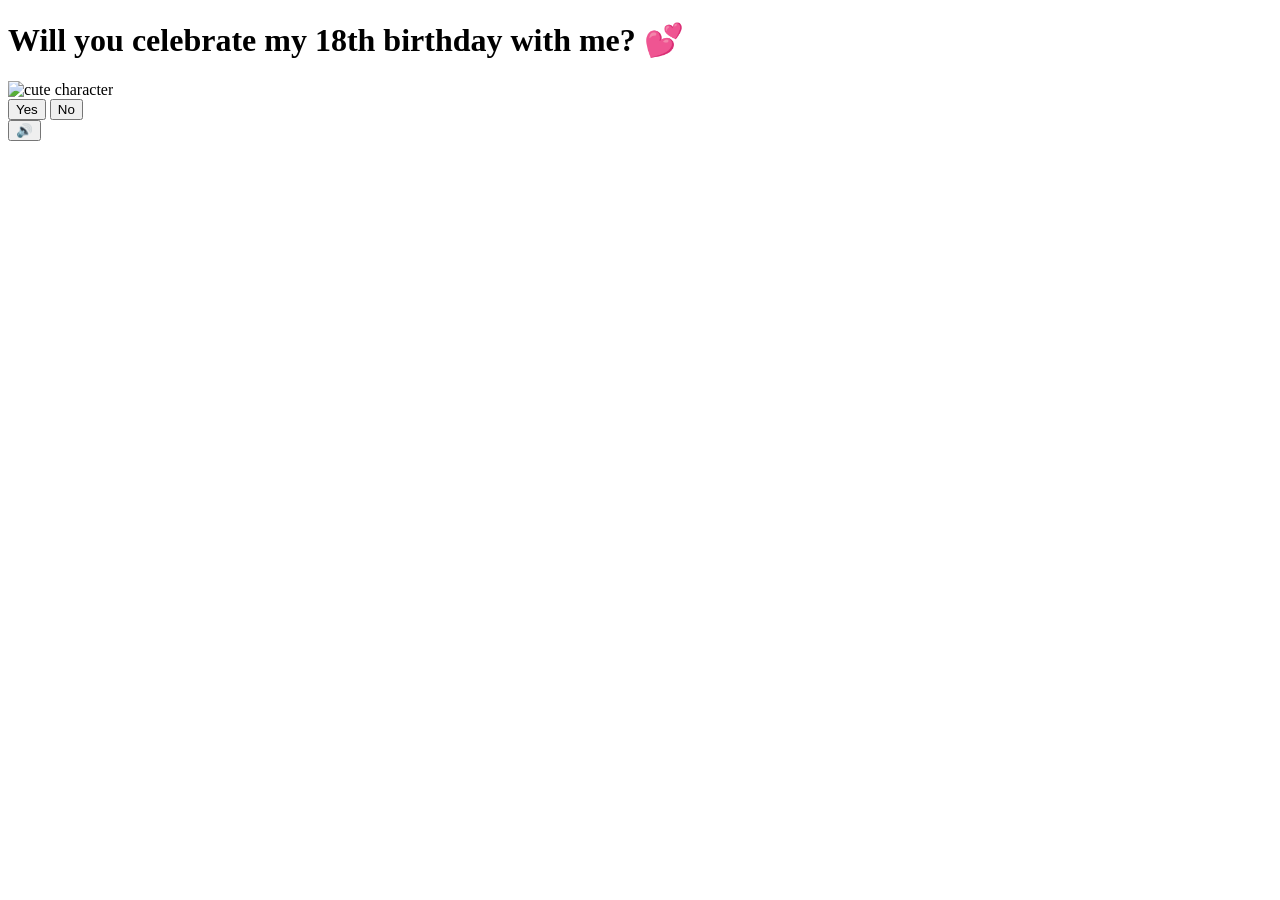
==== index.html @ 62a834d7 "Update index.html" ====
<!DOCTYPE html>
<html lang="en">
<head>
    <meta charset="UTF-8">
    <meta name="viewport" content="width=device-width, initial-scale=1.0">
    <title>Will you celebrate my 18th birthday with me? 💕</title>
    <link rel="preconnect" href="https://fonts.googleapis.com">
    <link href="https://fonts.googleapis.com/css2?family=Nunito:wght@400;700;800;900&display=swap" rel="stylesheet">
    <link rel="stylesheet" href="style.css">
</head>
<body>
    <div class="hearts-bg"></div>

    <div class="container">
        <h1>Will you celebrate my 18th birthday with me? 💕</h1>

        <div class="gif-container">
            <img id="cat-gif" src="https://media.tenor.com/EBV7OT7ACfwAAAAj/u-u-qua-qua-u-quaa.gif" alt="cute character">
        </div>

        <div class="buttons">
            <button id="yes-btn" onclick="handleYesClick()">Yes</button>
            <button id="no-btn" onclick="handleNoClick()">No</button>
        </div>
        <div id="tease-toast"></div>
    </div>

    <audio id="bg-music" loop autoplay muted>
        <source src="music/beabadoobee - Glue Song (Lyrics).mp3" type="audio/mpeg">
    </audio>

    <button id="music-toggle" onclick="toggleMusic()" title="Toggle music">🔊</button>

    <script src="script.js"></script>
</body>
</html>
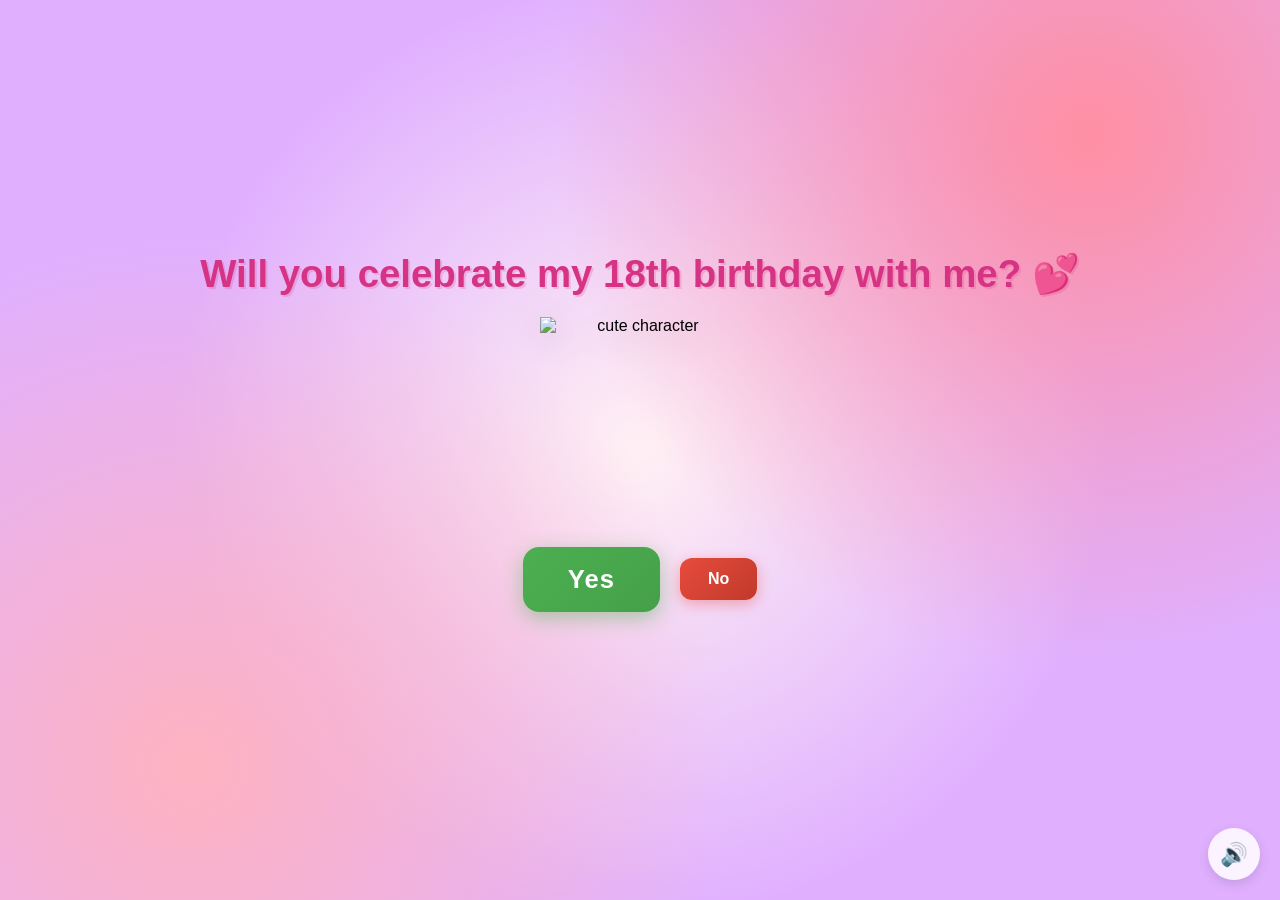
==== commit 0c0444b7: "Update index.html" ====
--- a/index.html
+++ b/index.html
@@ -15,7 +15,7 @@
         <h1>Will you celebrate my 18th birthday with me? 💕</h1>
 
         <div class="gif-container">
-            <img id="cat-gif" src="https://media.tenor.com/EBV7OT7ACfwAAAAj/u-u-qua-qua-u-quaa.gif" alt="cute character">
+            <img id="cat-gif" src="https://media1.tenor.com/m/yEG23sxXIVQAAAAd/shrek-shrek-meme.gif" alt="cute character">
         </div>
 
         <div class="buttons">
@@ -26,7 +26,7 @@
     </div>
 
     <audio id="bg-music" loop autoplay muted>
-        <source src="music/beabadoobee - Glue Song (Lyrics).mp3" type="audio/mpeg">
+        <source src="music/aviansho9-korean-ladka-soft-mix-196554.mp3" type="audio/mpeg">
     </audio>
 
     <button id="music-toggle" onclick="toggleMusic()" title="Toggle music">🔊</button>
--- a/style.css
+++ b/style.css
@@ -0,0 +1,206 @@
+* {
+    margin: 0;
+    padding: 0;
+    box-sizing: border-box;
+}
+
+body {
+    background-color: #E0B0FF;
+    font-family: 'Nunito', sans-serif;
+    min-height: 100vh;
+    display: flex;
+    justify-content: center;
+    align-items: center;
+    overflow: visible !important;
+    background-image:
+        radial-gradient(circle at 15% 85%, #ffb3c1 0%, transparent 40%),
+        radial-gradient(circle at 85% 15%, #ff8fa3 0%, transparent 40%),
+        radial-gradient(circle at 50% 50%, #fff0f3 0%, transparent 60%);
+}
+
+/* Floating hearts background */
+.hearts-bg {
+    position: fixed;
+    top: 0; left: 0; right: 0; bottom: 0;
+    pointer-events: none;
+    z-index: 0;
+    overflow: hidden;
+}
+
+.hearts-bg::before,
+.hearts-bg::after {
+    content: '💕 💗 💖 💝 💓';
+    position: absolute;
+    font-size: 1.5rem;
+    opacity: 0.15;
+    animation: floatHearts 12s linear infinite;
+    white-space: nowrap;
+    top: 100%;
+    left: 10%;
+}
+
+.hearts-bg::after {
+    animation-delay: 6s;
+    left: 60%;
+    content: '💗 💕 💓 💖 💝';
+}
+
+@keyframes floatHearts {
+    from { transform: translateY(0); opacity: 0.15; }
+    to { transform: translateY(-110vh); opacity: 0; }
+}
+
+.container {
+    position: relative;
+    z-index: 1;
+    text-align: center;
+    padding: 40px 20px;
+}
+
+h1 {
+    font-size: 2.4rem;
+    color: #d63384;
+    font-weight: 900;
+    margin-bottom: 20px;
+    text-shadow: 2px 2px 0px rgba(214, 51, 132, 0.2);
+    animation: wiggle 2s ease-in-out infinite;
+}
+
+@keyframes wiggle {
+    0%, 100% { transform: rotate(-1deg); }
+    50% { transform: rotate(1deg); }
+}
+
+.gif-container {
+    margin: 20px auto;
+    display: flex;
+    justify-content: center;
+}
+
+#cat-gif {
+    width: 200px;
+    height: 200px;
+    object-fit: contain;
+    filter: drop-shadow(0 8px 16px rgba(0,0,0,0.15));
+    transition: opacity 0.3s ease;
+}
+
+.buttons {
+    display: flex;
+    gap: 20px;
+    justify-content: center;
+    align-items: center;
+    margin-top: 30px;
+    flex-wrap: wrap;
+}
+
+#yes-btn {
+    background: linear-gradient(135deg, #4CAF50, #45a049);
+    color: white;
+    border: none;
+    border-radius: 16px;
+    font-size: 1.6rem;
+    font-weight: 900;
+    font-family: 'Nunito', sans-serif;
+    padding: 18px 45px;
+    cursor: pointer;
+    transition: transform 0.15s, box-shadow 0.15s;
+    box-shadow: 0 6px 20px rgba(76, 175, 80, 0.45);
+    letter-spacing: 1px;
+}
+
+#yes-btn:hover {
+    transform: scale(1.06) translateY(-2px);
+    box-shadow: 0 10px 28px rgba(76, 175, 80, 0.55);
+}
+
+#yes-btn:active {
+    transform: scale(0.98);
+}
+
+#no-btn {
+    background: linear-gradient(135deg, #e74c3c, #c0392b);
+    color: white;
+    border: none;
+    border-radius: 12px;
+    font-size: 1rem;
+    font-weight: 700;
+    font-family: 'Nunito', sans-serif;
+    padding: 12px 28px;
+    cursor: pointer;
+    transition: background 0.2s, left 0.25s ease, top 0.25s ease;
+    box-shadow: 0 4px 14px rgba(231, 76, 60, 0.4);
+}
+
+#no-btn:hover {
+    background: linear-gradient(135deg, #c0392b, #a93226);
+}
+
+
+#tease-toast {
+    margin-top: 14px;
+    font-size: 1rem;
+    color: #d63384;
+    font-weight: 700;
+    font-style: italic;
+    opacity: 0;
+    transform: translateY(6px);
+    transition: opacity 0.3s ease, transform 0.3s ease;
+    min-height: 1.5rem;
+}
+
+#tease-toast.show {
+    opacity: 1;
+    transform: translateY(0);
+}
+
+/* Music toggle button */
+#music-toggle {
+    position: fixed;
+    bottom: 20px;
+    right: 20px;
+    background: rgba(255, 255, 255, 0.85);
+    border: none;
+    border-radius: 50%;
+    width: 52px;
+    height: 52px;
+    font-size: 1.4rem;
+    cursor: pointer;
+    backdrop-filter: blur(10px);
+    box-shadow: 0 4px 12px rgba(0, 0, 0, 0.12);
+    transition: transform 0.2s;
+    z-index: 100;
+}
+
+#music-toggle:hover {
+    transform: scale(1.1);
+}
+
+/* Yes page specific */
+.yes-container h1.yes-title {
+    font-size: 2.8rem;
+    animation: bounceTitle 0.6s ease infinite alternate;
+}
+
+@keyframes bounceTitle {
+    from { transform: translateY(0) rotate(-1deg); }
+    to { transform: translateY(-12px) rotate(1deg); }
+}
+
+.yes-message {
+    font-size: 1.4rem;
+    color: #e91e8c;
+    font-weight: 700;
+    margin-top: 24px;
+    animation: fadeIn 1s ease 0.5s both;
+}
+
+@keyframes fadeIn {
+    from { opacity: 0; transform: translateY(10px); }
+    to { opacity: 1; transform: translateY(0); }
+}
+
+.yes-container #cat-gif {
+    width: 260px;
+    height: 260px;
+}
